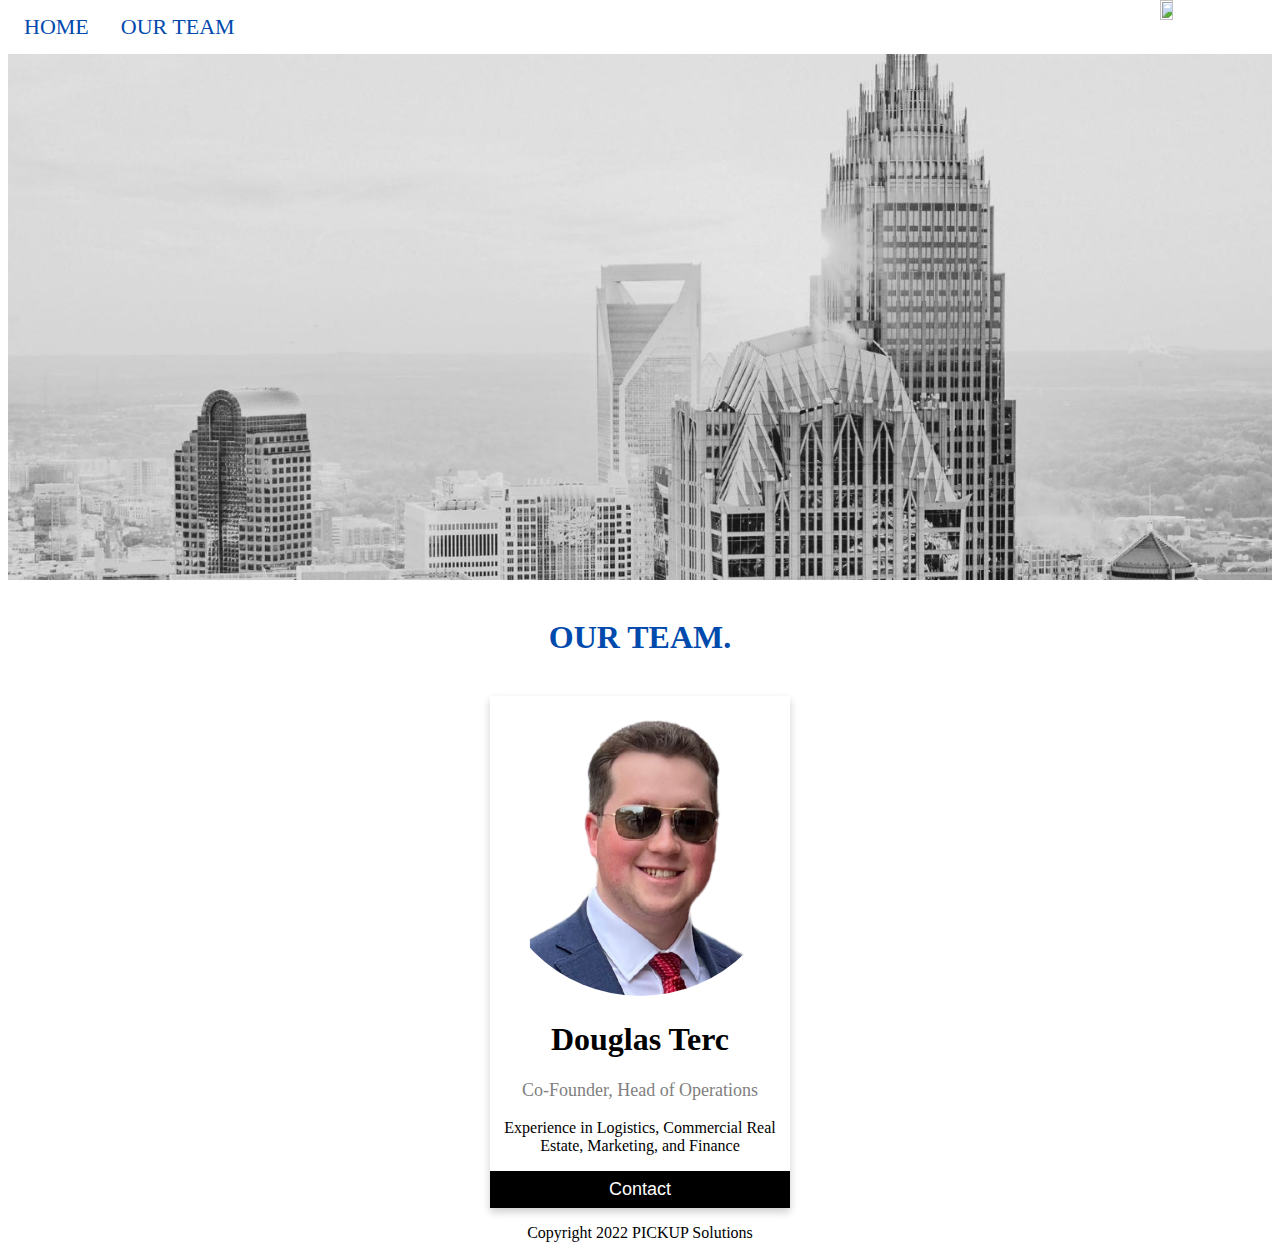
==== our-team.html @ 5fb932b8 "connected to github pages" ====
<!DOCTYPE html>
<html>
    <head>
        <title>PICKUP Solutions</title>
        <link href="./styles.css" type="text/css" rel="stylesheet">
    </head>
    <nav>
        <a href="./index.html">HOME</a>
        <a href="./our-team.html">OUR TEAM</a> 
        <img src="media/logos/cec_logo_1_ffffff.png"/>
    </nav>
    <body>
      <div class="parallax sect-550" style='background-image: url("./pictures/Charlotte\ Pics.jpg"); margin-top: 30px;'>
        <!-- The logo is locally sourced. Also use href="#id" -->
      </div>
      <div>
        <br>
        <h1 style="text-align: center; color: #004aad;">OUR TEAM.</h1>
        <br>
        <div class="card">
            <img src="./pictures/doug-headshot.png" alt="DougTerc" style="width:100%" class="round-image">
            <h1>Douglas Terc</h1>
            <p class="title">Co-Founder, Head of Operations</p>
            <p>Experience in Logistics, Commercial Real Estate, Marketing, and Finance</p>
            <p><button>Contact</button></p>
        </div>
      </div>
    </body>
    <footer class="center">
        Copyright 2022 PICKUP Solutions
    </footer>
</html>
---- styles.css ----
nav {
    overflow: hidden;
    background-color: #ffffff;
    position: fixed; /* Set the navbar to fixed position */
    top: 0; /* Position the navbar at the top of the page */
    width: 100%; /* Full width */
    float: right;
    vertical-align: middle;
  }
  
  nav a {
    float: left;
    display: box;
    color: #004aad;
    text-align: center;
    padding: 14px 16px;
    text-decoration: none;
  }
  
  nav img {
    float: right; 
    height: 4%; 
    width:10%;
  }
  
  
  nav a:hover {
    background: #ddd;
    color: black;
  }
  
  .header {
    text-align: center;
    color: #FFFFFF;
  }
  
  .parallax {
    /* Create the parallax scrolling effect */
    background-attachment: fixed;
    background-position: top;
    background-repeat: no-repeat;
    background-size: cover;
  }
  
  #mainlogo {
    display: block;
    margin-left: auto;
    margin-right: auto;
    width: 40%;
    padding-top: 5%;
  }
  
  h2 {
    text-align: center;
    font-size: 50px;
  }
  
  .blue {
    color: #5271ff;
  }
  
  .white {
    color:#FFFFFF;
  }
  
  .blue-section {
    background-color: #5271ff;
    color: #FFFFFF;
    padding: 2%;
    min-height: 400px;
  }
  
  .white-section {
    background-color: #FFFFFF;
    color: #5271ff;
    padding: 2%;
    min-height: 400px;
  }
  
  .center {
    text-align: center;
  }
  
  /* Three image containers (use 25% for four, and 50% for two, etc) */
  .column-left {
    float: left;
    width: 33.33%;
    padding: 5px;
  }
  
  .column-right {
    float: right;
    width: 100%;
    padding: 5px;
  }
  
  /* Clear floats after image containers */
  .row::after {
    content: "";
    clear: both;
    display: table;
  }
  
  .body-text {
    font-family: Garamond;
    font-size: 18pt;
  }
  
  .sect-100 {
    max-height: 100px;
    min-height: 100px;
  }
  
  .sect-300 {
    max-height: 300px;
    min-height: 300px;
  }

  .sect-550 {
    max-height: 550px;
    min-height: 550px;
  }

  .sect-880 {
    max-height: 880px;
    min-height: 880px;
  }

  .card {
    box-shadow: 0 4px 8px 0 rgba(0, 0, 0, 0.2);
    max-width: 300px;
    margin: auto;
    text-align: center;
  }
  
  .title {
    color: grey;
    font-size: 18px;
  }
  
  button {
    border: none;
    outline: 0;
    display: inline-block;
    padding: 8px;
    color: white;
    background-color: #000;
    text-align: center;
    cursor: pointer;
    width: 100%;
    font-size: 18px;
  }
  
  a {
    text-decoration: none;
    font-size: 22px;
    color: black;
  }
  
  button:hover, a:hover {
    opacity: 0.7;
  }

  .round-image {
    border-radius: 50%;
  }
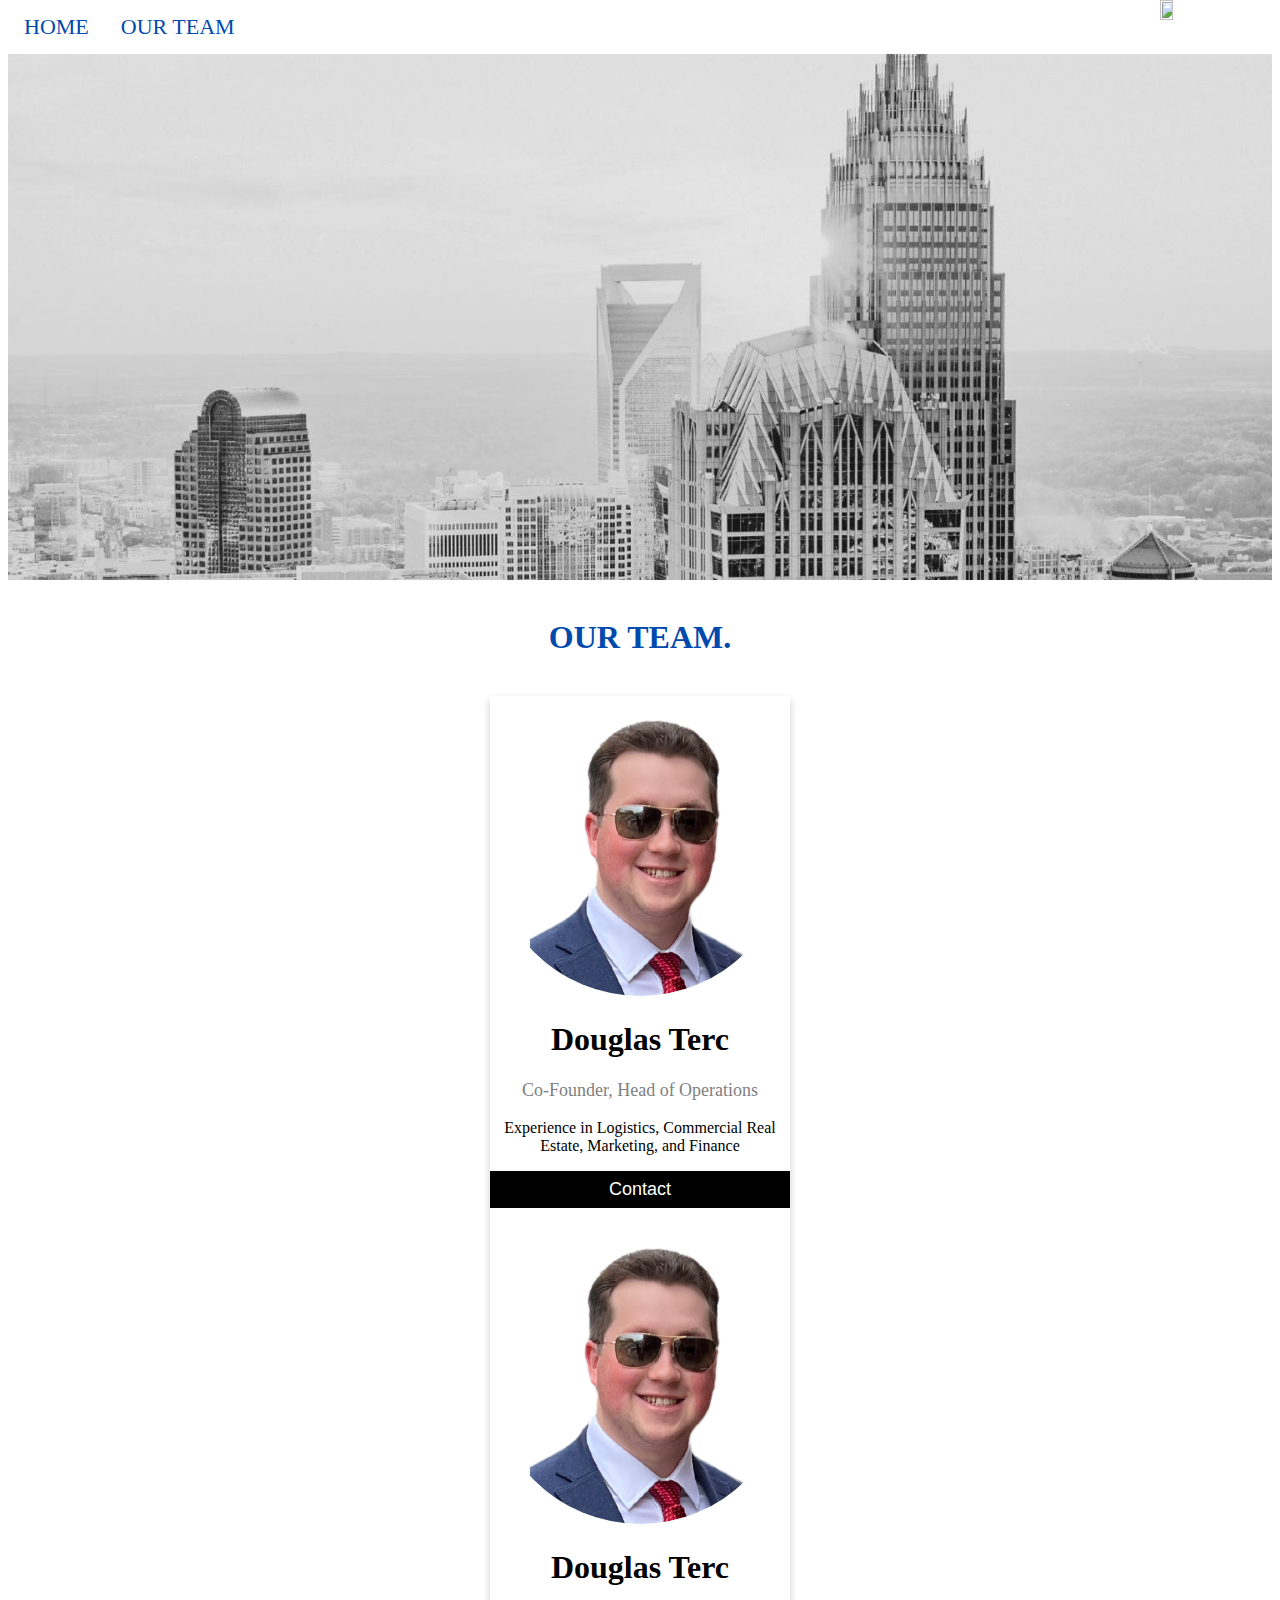
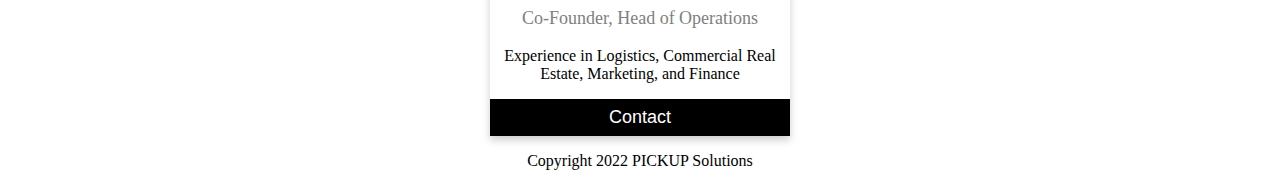
==== commit 150517fc: "updated" ====
--- a/our-team.html
+++ b/our-team.html
@@ -23,6 +23,11 @@
             <p class="title">Co-Founder, Head of Operations</p>
             <p>Experience in Logistics, Commercial Real Estate, Marketing, and Finance</p>
             <p><button>Contact</button></p>
+            <img src="./pictures/doug-headshot.png" alt="DougTerc" style="width:100%" class="round-image">
+            <h1>Douglas Terc</h1>
+            <p class="title">Co-Founder, Head of Operations</p>
+            <p>Experience in Logistics, Commercial Real Estate, Marketing, and Finance</p>
+            <p><button>Contact</button></p>
         </div>
       </div>
     </body>
